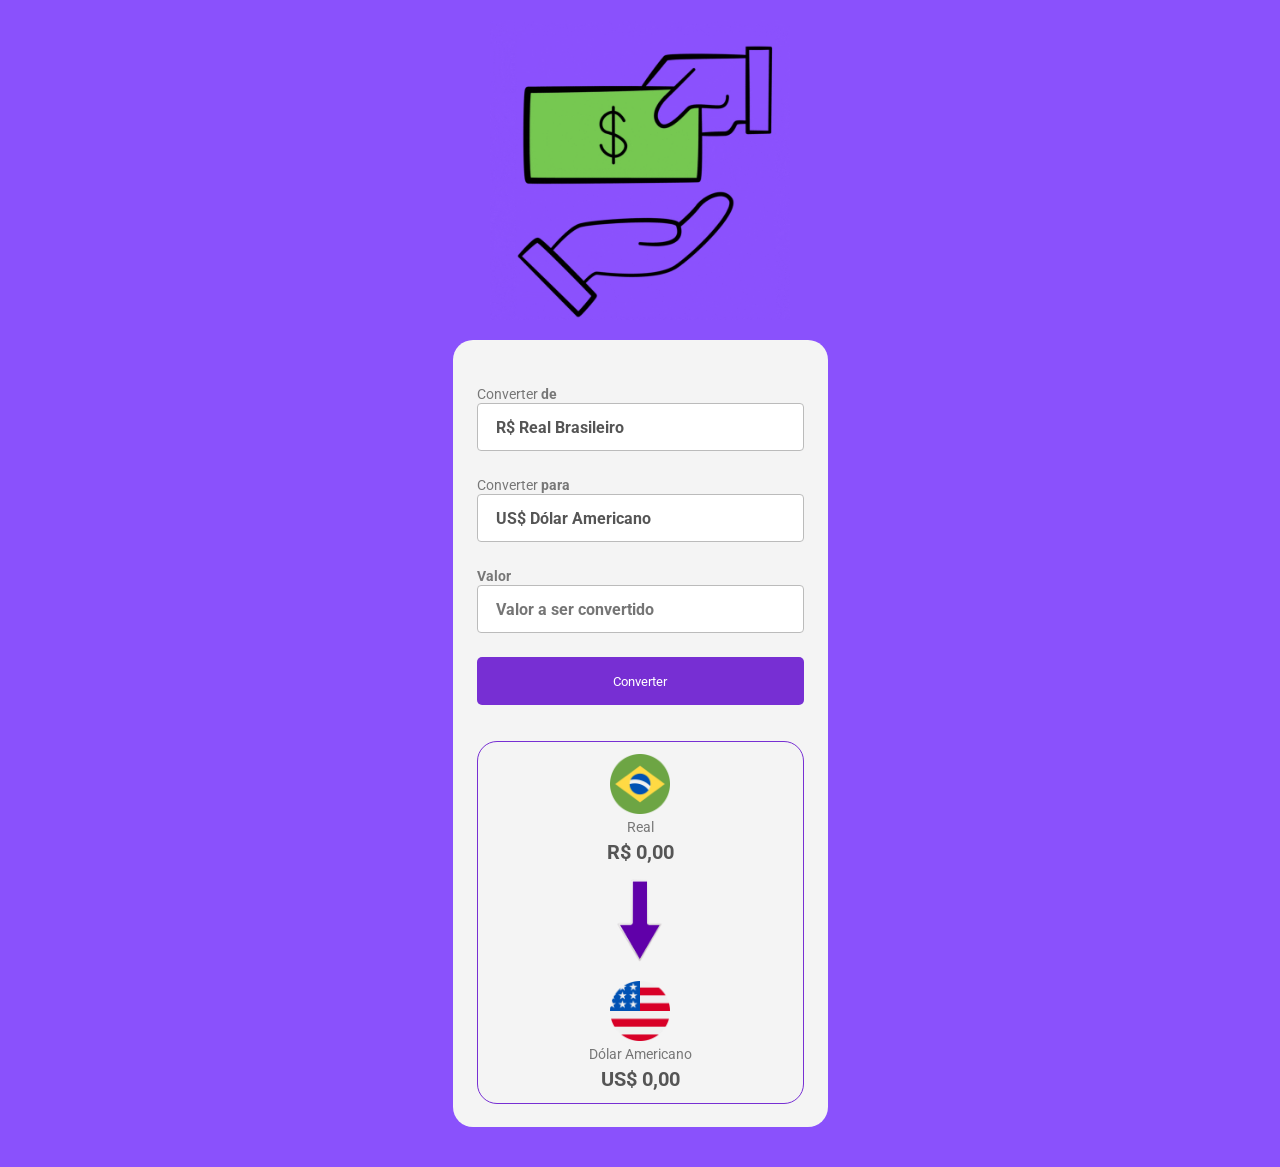
==== 8 - Conversor de Moedas/index.html @ 71da627d "Projeto conversor de moedas" ====
<!DOCTYPE html>
<html lang="pt-BR">

<head>
    <meta charset="UTF-8">
    <meta name="viewport" content="width=device-width, initial-scale=1.0">
    <title>Transversor de moedas</title>
    <link rel="preconnect" href="https://fonts.googleapis.com">
    <link rel="preconnect" href="https://fonts.gstatic.com" crossorigin>
    <link href="https://fonts.googleapis.com/css2?family=Roboto:ital,wght@0,100..900;1,100..900&display=swap"
        rel="stylesheet">
    <link rel="stylesheet" href="./style.css">
    <script src="./script.js" defer></script>
</head>

<body>
    <img src="./logo.gif" alt="Logo" class="logo">

    <main>
        <label>
            Converter <b>de</b>
            <select>
                <option>R$ Real Brasileiro</option>
            </select>
        </label>

        <label>
            Converter <b>para</b>
            <select class="currency-select">
                <option value="dolar">US$ Dólar Americano</option>
                <option value="euro">€ Euro</option>
                <option value="libra">£ Libra Esterlina</option>
                <option value="bitcoin">฿ Bitcoin</option>
                <option value="iene">¥ Iene Japonês</option>
            </select>
        </label>

        <label>
            <b>Valor</b>
            <input class="input-currency" type="number" placeholder="Valor a ser convertido">
        </label>

        <button class="convert-button">Converter</button>

        <section>
            <div class="currency-box">
                <img src="./Real.png" alt="Real Brasileiro" class="currency-img">
                <p class="currency">Real</p>
                <p class="currency-value-to-convert">R$ 0,00</p>
            </div>

            <div class="arrow-img">
                <img src="./Arrow.png" alt="Seta" class="arrow">
            </div>

            <div class="currency-box">
                <img src="./Dolar.png" alt="Dólar Americano" id="currency-img" class="currency-img">
                <p class="currency" id="currency-name">Dólar Americano</p>
                <p class="currency-value-converted">US$ 0,00</p>
            </div>


        </section>
    </main>

</body>

</html>
---- 8 - Conversor de Moedas/style.css ----
* {
    font-family: 'Roboto', sans-serif;
    margin: 0;
    padding: 0;
    box-sizing: border-box;
    outline: none;
}

body {
    background-color: #8A51FC;
}

.logo {
    width: 300px;
    margin: 20px auto;
    display: block;
}

main {
    width: 375px;
    background-color: #F4F4F4;
    border-radius: 20px;
    margin: 0 auto 40px;
    padding: 44px 24px 23px 24px;
}

label {
    color: #777777;
    font-weight: 400;
    font-size: 14px;
}

select,
input {
    border-radius: 4px;
    border: 1px solid #BBBBBB;
    background: #FFFFFF;
    height: 48px;
    width: 100%;
    cursor: pointer;
    margin-bottom: 24px;
    appearance: none;
    padding-left: 18px;
    font-size: 16px;
    font-weight: 700;
    color: #555555;
}

button {
    background: #772FD3;
    border: none;
    border-radius: 5px;
    width: 100%;
    height: 48px;
    cursor: pointer;
    color: #FFFFFF;
}

button:hover {
    opacity: 0.8;
}

button:active {
    opacity: 0.6;
}

section {
    border: 1px solid #772FD3;
    border-radius: 20px;
    margin-top: 36px;
    padding: 12px;

    display: flex;
    flex-direction: column;
    align-items: center;
}

.arrow-img {
    margin: 15px 0;
}

.arrow {
    width: 50px;
}

.currency-img {
    width: 60px;
}

.currency-box {
    display: flex;
    flex-direction: column;
    align-items: center;
    gap: 5px;
}

.currency {
    color: #777777;
    font-size: 14px;
}

.currency-value-converted, .currency-value-to-convert {
    color: #555555;
    font-size: 20px;
    font-weight: 700;
}
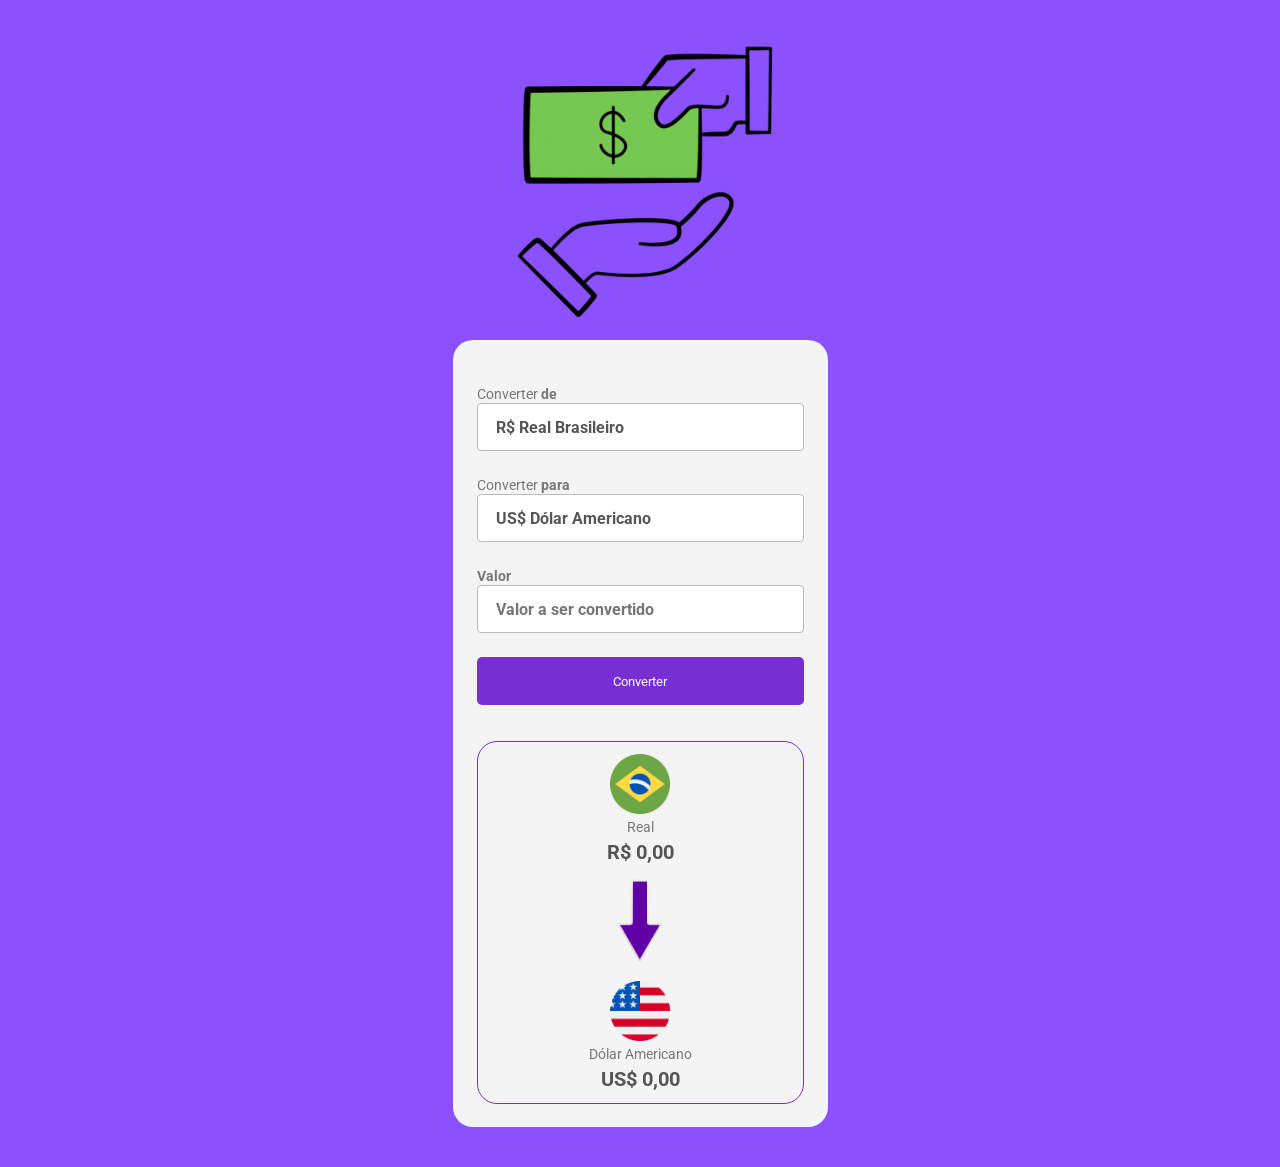
==== commit f5cff70b: "mudança no title" ====
--- a/8 - Conversor de Moedas/index.html
+++ b/8 - Conversor de Moedas/index.html
@@ -4,7 +4,7 @@
 <head>
     <meta charset="UTF-8">
     <meta name="viewport" content="width=device-width, initial-scale=1.0">
-    <title>Transversor de moedas</title>
+    <title>Conversor de moedas</title>
     <link rel="preconnect" href="https://fonts.googleapis.com">
     <link rel="preconnect" href="https://fonts.gstatic.com" crossorigin>
     <link href="https://fonts.googleapis.com/css2?family=Roboto:ital,wght@0,100..900;1,100..900&display=swap"
